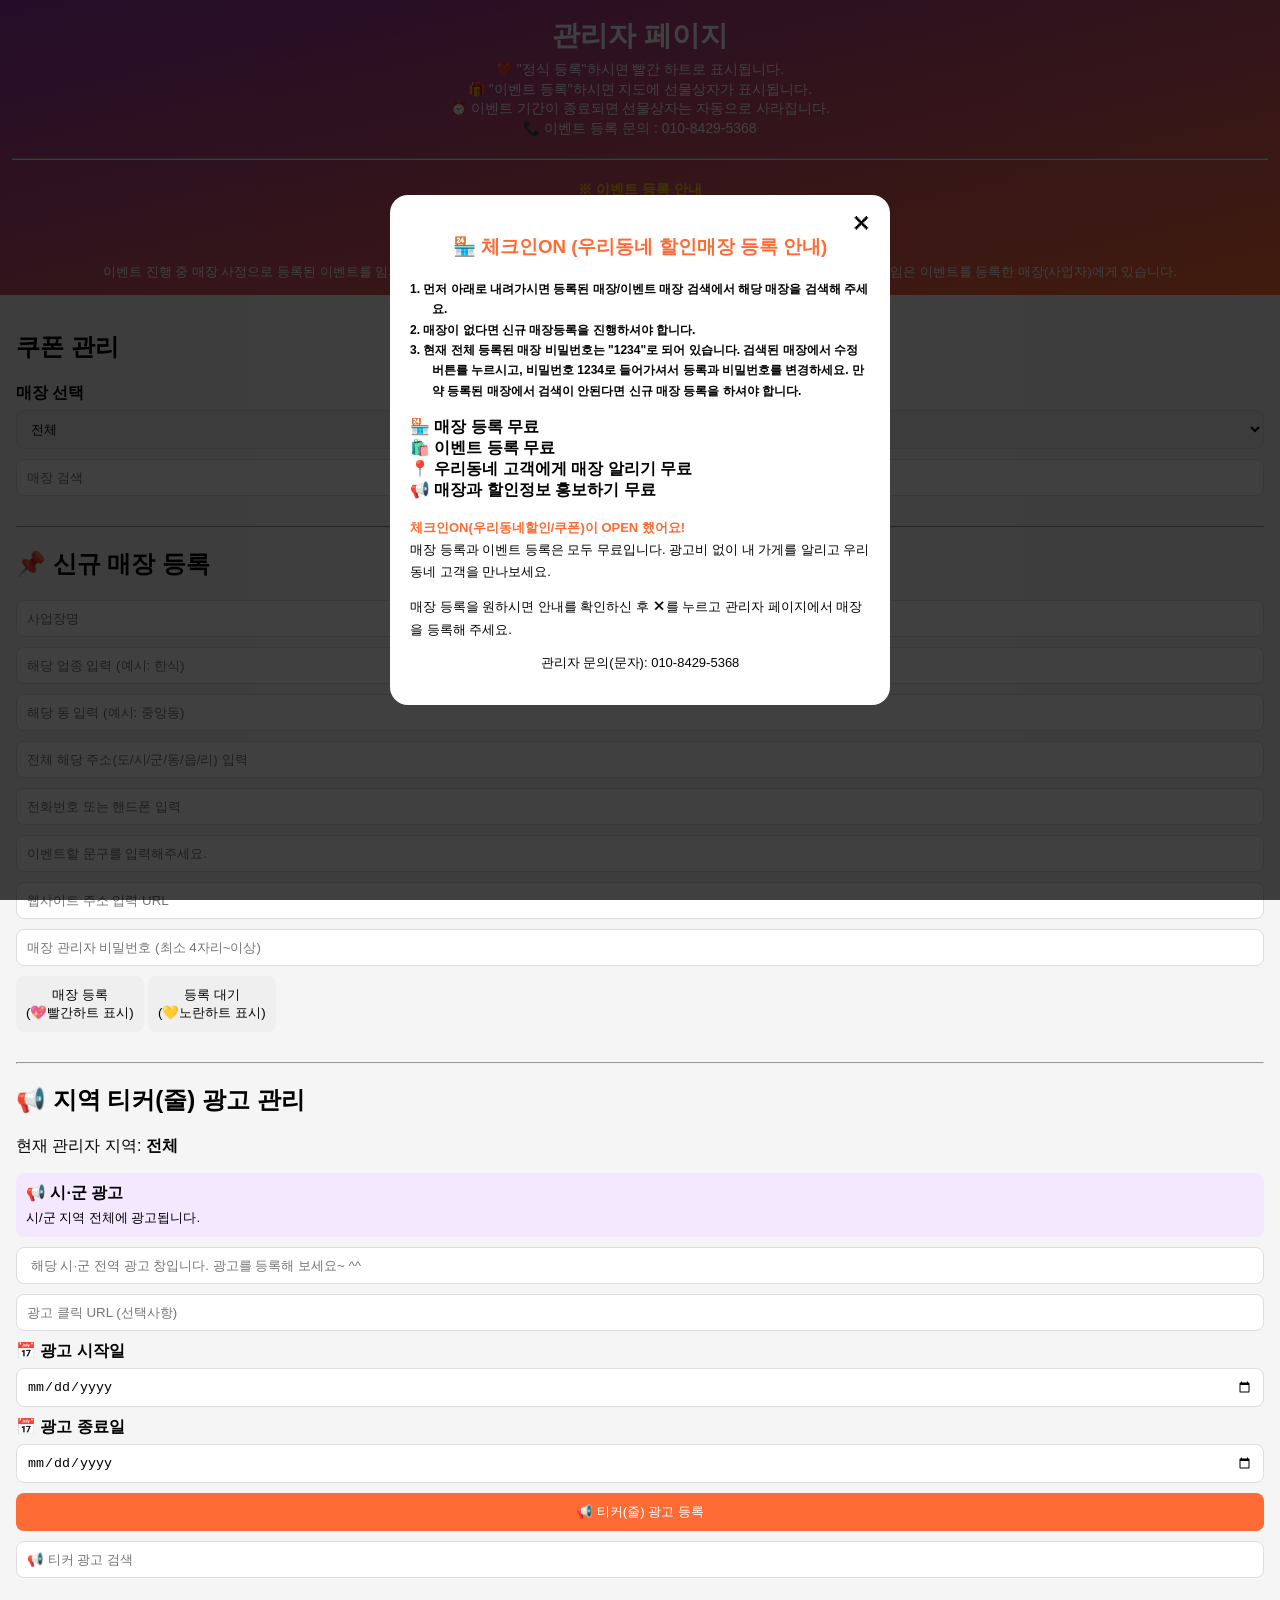
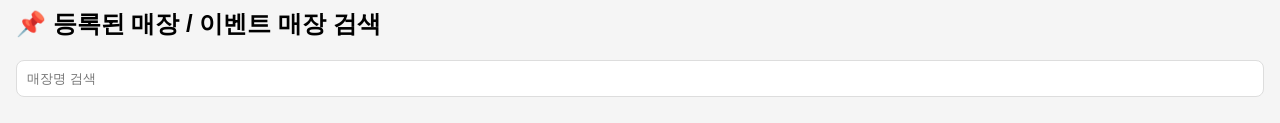
==== admin.html @ 0adaadab "merge remote" ====
<!DOCTYPE html>
<html lang="ko">
<head>
  <meta charset="UTF-8">
  <meta name="viewport" content="width=device-width, initial-scale=1.0">
  <title>관리자 페이지</title>

  <link rel="manifest" href="./manifest-admin.json">
  <link rel="icon" href="./logo1.png">
  <link rel="apple-touch-icon" href="./logo1.png">
  <meta name="theme-color" content="#ff6b35">

  <style>
    body {
      font-family: Arial, sans-serif;
      margin: 0;
      background: #f5f5f5;
    }

    header {
      background: linear-gradient(to bottom right, #9233a5,  #ff6b35);
      color: white;
      padding: 12px;
      text-align: center;
    }

    header h1 {
      margin: 5px 0;
      font-size: 28px;
    }

    header p {
      margin: 0;
      line-height: 1.4;
      font-size: 14px;
    }

    .container {
      padding: 16px;
    }

    label {
      display: block;
      margin-bottom: 6px;
      font-weight: bold;
    }

    select, input {
      width: 100%;
      padding: 10px;
      margin-bottom: 10px;
      border-radius: 8px;
      border: 1px solid #ddd;
      box-sizing: border-box;
    }

    button {
      padding: 10px;
      border: none;
      border-radius: 8px;
      cursor: pointer;
      margin-bottom: 10px;
    }

    .btn-add {
      background: #ff6b35;
      color: white;
      width: 100%;
    }

    .btn-edit {
      background: #3498db;
      color: white;
      margin-right: 5px;
    }

    .btn-delete {
      background: #e74c3c;
      color: white;
    }

    .card {
      background: white;
      padding: 5px;
      border-radius: 10px;
      margin: 2px;
      max-width: 260px;
      box-shadow: 0 2px 6px rgba(0,0,0,0.08);
      display: inline-block;
      vertical-align: top;

      font-size: 11px;   /* 👈 여기 추가 */
    }

    .card b {
      font-size: 12px;   /* 👈 추가 */
    }

    .card button {
      font-size: 11px;    /* 👈 추가 */
      padding: 5px 7px;  /* 👈 버튼 작게 */
    }

    .status {
      font-size: 9px;
      padding: 2px 6px;
      border-radius: 6px;
      display: inline-block;
      margin-top: 2px;
    }

    .active {
      background: #e7f7ea;
      color: #1b8a3c;
    }

    .expired {
      background: #ffe7e7;
      color: #c0392b;
    }

    .paid {
      background: #e8f0ff;
      color: #2c5cc5;
    }

    hr {
      margin: 20px 0;
    }

  /*
.event-card {
  border: 2px solid #ff3b3b;
  box-shadow: 0 0 12px rgba(255, 59, 59, 0.4);
  transform: scale(1.02);
  animation: pulseEvent 1.5s infinite;
}

@keyframes pulseEvent {
  0% { box-shadow: 0 0 6px rgba(255, 59, 59, 0.3); }
  50% { box-shadow: 0 0 18px rgba(255, 59, 59, 0.7); }
  100% { box-shadow: 0 0 6px rgba(255, 59, 59, 0.3); }
}
*/

  </style>
  
</head>

<body>

<header>
  <h1>관리자 페이지</h1>

  <p>❤️ "정식 등록"하시면 빨간 하트로 표시됩니다.</p>
  <p>🎁 "이벤트 등록"하시면 지도에 선물상자가 표시됩니다.</p>
  <p>⏰ 이벤트 기간이 종료되면 선물상자는 자동으로 사라집니다.</p>
  <p>📞 이벤트 등록 문의 : 010-8429-5368</p>

  <hr class="seller-divider">

  <p style="color:#fdcb00; font-weight:bold;">
    ※ 이벤트 등록 안내
  </p>

  <p style="font-size:13px; line-height:1.6;">
    이벤트를 등록한 매장(사업자)은 등록한 이벤트 종료일까지<br>
    해당 이벤트를 보고 방문한 고객에게 등록된 혜택을 제공하여야 합니다.<br><br>

    이벤트 진행 중 매장 사정으로 등록된 이벤트를 임의로 변경하거나
    종료하여 고객에게 불이익 또는 피해가 발생한 경우,
    그에 따른 모든 책임은 이벤트를 등록한 매장(사업자)에게 있습니다.
  </p>

</header>

<div class="container">

  <!-- =========================
       1️⃣ 쿠폰 관리 (맨 위)
  ========================== -->
  <h2>쿠폰 관리</h2>

  <label for="storeFilter">매장 선택</label>
  <select id="storeFilter">
    <option value="all">전체</option>
  </select>

  <input
  id="filterSearch"
  placeholder="매장 검색"
  onkeyup="filterStoreOptions()"
  />

  <div id="adminList"></div>

  <hr>

  <!-- =========================
       2️⃣ 매장 등록
  ========================== -->
  <h2>📌 신규 매장 등록</h2>
  <!--<button onclick="toggleAdmin()" id="adminBtn">관리자 OFF</button> 주석을 풀면 로그인 버튼이 생성됨 -->

  <input id="storeName" placeholder="사업장명">
  <input id="storeCategory" placeholder="해당 업종 입력 (예시: 한식)">
  <input id="storeDong" placeholder="해당 동 입력 (예시: 중앙동)">
  <input id="storeAddress" placeholder="전체 해당 주소(도/시/군/동/읍/리) 입력">
  <input id="storePhone" placeholder="전화번호 또는 핸드폰 입력">
  <input id="storeDiscount" placeholder="이벤트할 문구를 입력해주세요.">
  <input
    id="storeWebsite"
    placeholder="웹사이트 주소 입력 URL"
    onclick="openWebsiteGuideOnce(this)"
  >
  <!-- <input id="storePassword" type="password" placeholder="매장 관리자 비밀번호 (최소 4자리)"> 
   주석풀면 비밀번호가 감춰지는 기능을 가지고 있음 type="password" 이 코드가 화면에서 비번을 감추는 기능임)-->
  <input id="storePassword" type="text" placeholder="매장 관리자 비밀번호 (최소 4자리~이상)">

  <button onclick="addStore('active')">매장 등록<br>(💖빨간하트 표시)</button>
  <button onclick="addStore('pending')">등록 대기<br>(💛노란하트 표시)</button>


  <hr>

<h2>📢 지역 티커(줄) 광고 관리</h2>

<p>
  현재 관리자 지역:
  <strong id="tickerCurrentCity">지역 확인 중...</strong>
</p>

<div style="
  background:#f3e8ff;
  padding:10px;
  border-radius:8px;
  margin-bottom:10px;
">
  <strong>📢 시·군 광고</strong>
  <p style="margin:5px 0 0; font-size:13px;">
    시/군 지역 전체에 광고됩니다.
  </p>
</div>

<input
  id="tickerText"
  placeholder=" 해당 시·군 전역 광고 창입니다. 광고를 등록해 보세요~ ^^"
>
<!--
<input
  id="tickerDong"
  placeholder="해당 지역 읍·면·동 광고 창입니다. 광고를 등록해 보세요~ ^^"
>
-->
<input
  id="tickerUrl"
  placeholder="광고 클릭 URL (선택사항)"
>

<label for="tickerStartDate">📅 광고 시작일</label>
<input
  id="tickerStartDate"
  type="date"
  placeholder="광고 시작일"
>

<label for="tickerEndDate">📅 광고 종료일</label>
<input
  id="tickerEndDate"
  type="date"
  placeholder="광고 종료일"
>

<button
  onclick="addTickerAd()"
  class="btn-add"
>
  📢 티커(줄) 광고 등록
</button>

<input
  id="tickerSearch"
  placeholder="📢 티커 광고 검색"
  oninput="searchTickerAds()"
>

<div id="tickerAdminList"></div>

  <h2>📌 등록된 매장 / 이벤트 매장 검색</h2>
  <!--
  <button onclick="filterEventStores()">🔥 이벤트만 보기</button>  // 밑의 전체보기 주석을 풀 때 같이 풀면 됨.
  
  <button onclick="renderStores()">전체보기</button>   //  주석을 풀면 등록된 전체 매장이 나오는 코드~~~~~
  -->

  <input
  id="storeSearch"
  placeholder="매장명 검색"
  oninput="searchStore()"
/>

  <div id="storeList"></div>
  
</div>

<script src="./js/admin.js"></script>

<!-- =========================
     웹사이트 주소 입력 안내
========================= -->

<div
  id="websiteGuideModal"
  style="
    display:none;
    position:fixed;
    inset:0;
    z-index:99999;
    background:rgba(0,0,0,0.75);
    align-items:center;
    justify-content:center;
    padding:10px;
  "
  onclick="closeWebsiteGuide()"
>

  <div
    style="
      position:relative;
      width:95vw;
      max-width:700px;
      max-height:95vh;
      overflow:auto;
      background:#fff;
      border-radius:18px;
      padding:10px;
      box-sizing:border-box;
    "
    onclick="event.stopPropagation();"
  >

    <button
      onclick="closeWebsiteGuide()"
      style="
        position:absolute;
        top:10px;
        right:10px;
        width:36px;
        height:36px;
        border:none;
        border-radius:50%;
        background:white;
        color:#333;
        font-size:20px;
        font-weight:bold;
        cursor:pointer;
        z-index:2;
        box-shadow:0 2px 8px rgba(0,0,0,0.2);
      "
    >✕</button>

    <img
      src="./website-guide.png"
      alt="웹사이트 주소 입력 방법 안내"
      style="
        display:block;
        width:100%;
        height:auto;
        border-radius:12px;
      "
    >

  </div>
</div>

<script>
let websiteGuideShown = false;

function openWebsiteGuideOnce(input) {

  // 이미 안내를 본 경우에는 팝업을 다시 열지 않음
  if (websiteGuideShown) {
    return;
  }

  websiteGuideShown = true;

  document.getElementById('websiteGuideModal').style.display = 'flex';
}

function closeWebsiteGuide() {
  document.getElementById('websiteGuideModal').style.display = 'none';
}
</script>


<!-- 매장 등록 안내 팝업 -->
<div id="storeRegisterModal" class="store-register-modal"
  style="display:none; position:fixed; inset:0; z-index:100000;
  background:rgba(0,0,0,0.75); align-items:center;
  justify-content:center; padding:10px; box-sizing:border-box;">

  <div style="position:relative; width:95vw; max-width:500px;
    max-height:90vh; overflow:auto; background:white;
    border-radius:18px; padding:20px; box-sizing:border-box;">

    <button onclick="closeStoreRegisterModal()"
      style="position:absolute; top:8px; right:8px;
      font-size:20px; background:white;">✕</button>

    <h3 style="text-align:center; color:#ff6b35;">
      🏪 체크인ON (우리동네 할인매장 등록 안내)
    </h3>

    
<div style="text-align:left; font-weight:bold; font-size:12px; line-height:1.7;">
  <div style="padding-left:22px; text-indent:-22px;">
    1. 먼저 아래로 내려가시면 등록된 매장/이벤트 매장 검색에서 해당 매장을 검색해 주세요.
  </div>
  <div style="padding-left:22px; text-indent:-22px;">
    2. 매장이 없다면 신규 매장등록을 진행하셔야 합니다. 
  </div>
  <div style="padding-left:22px; text-indent:-22px;">
    3. 현재 전체 등록된 매장 비밀번호는 "1234"로 되어 있습니다. 
    검색된 매장에서 수정버튼를 누르시고, 비밀번호 1234로 들어가셔서 등록과 비밀번호를 변경하세요. 
    만약 등록된 매장에서 검색이 안된다면 신규 매장 등록을 하셔야 합니다.
  </div>
</div>


    <p>
      🏪 <strong>매장 등록 무료</strong><br>
      🛍️ <strong>이벤트 등록 무료</strong><br>
      📍 <strong>우리동네 고객에게 매장 알리기 무료</strong><br>
      📢 <strong>매장과 할인정보 홍보하기 무료</strong>
    </p>

    <p style="font-size:13px; line-height:1.7;">
      <strong style="color:#ff6b35;">
        체크인ON(우리동네할인/쿠폰)이 OPEN 했어요!
      </strong><br>
      매장 등록과 이벤트 등록은 모두 무료입니다.
      광고비 없이 내 가게를 알리고 우리동네 고객을 만나보세요.
    </p>

    <p style="font-size:13px; line-height:1.7;">
      매장 등록을 원하시면 안내를 확인하신 후
      ✕를 누르고 관리자 페이지에서 매장을 등록해 주세요.
    </p>

    <p style="text-align:center; font-size:13px;">
      관리자 문의(문자): 010-8429-5368
    </p>

  </div>
</div>

<script>
function closeStoreRegisterModal() {
  document.getElementById('storeRegisterModal').style.display = 'none';
}

// 관리자 페이지에 들어오면 안내 팝업 표시
window.addEventListener('load', function () {
  document.getElementById('storeRegisterModal').style.display = 'flex';
});
</script>

</body>
</html>
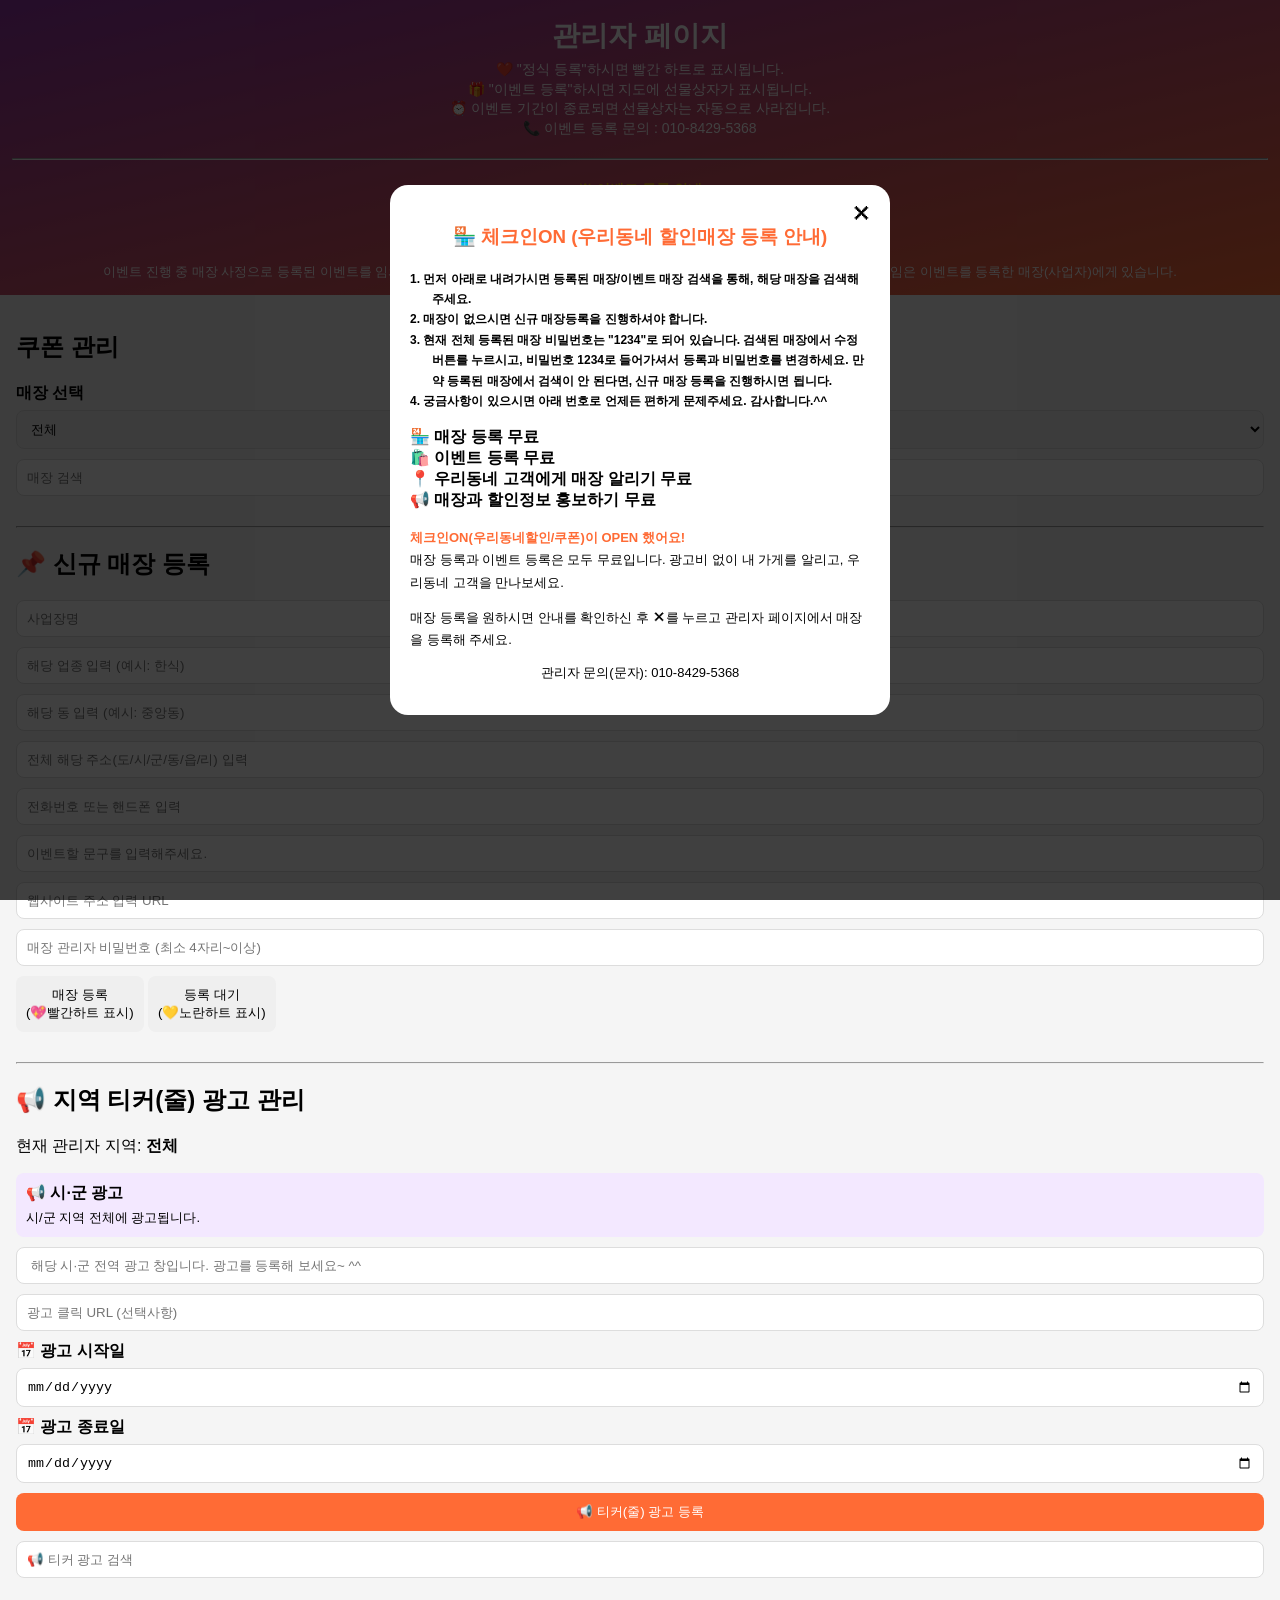
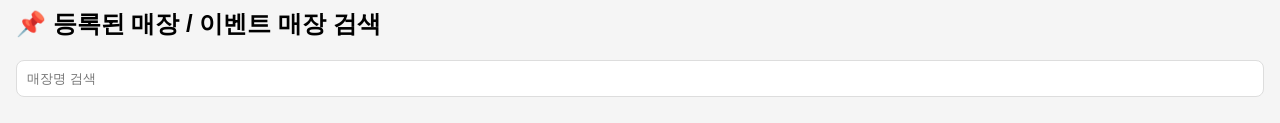
==== commit fafddd27: "merge remote" ====
--- a/admin.html
+++ b/admin.html
@@ -415,16 +415,19 @@
     
 <div style="text-align:left; font-weight:bold; font-size:12px; line-height:1.7;">
   <div style="padding-left:22px; text-indent:-22px;">
-    1. 먼저 아래로 내려가시면 등록된 매장/이벤트 매장 검색에서 해당 매장을 검색해 주세요.
+    1. 먼저 아래로 내려가시면 등록된 매장/이벤트 매장 검색을 통해, 해당 매장을 검색해 주세요.
   </div>
   <div style="padding-left:22px; text-indent:-22px;">
-    2. 매장이 없다면 신규 매장등록을 진행하셔야 합니다. 
+    2. 매장이 없으시면 신규 매장등록을 진행하셔야 합니다. 
   </div>
   <div style="padding-left:22px; text-indent:-22px;">
     3. 현재 전체 등록된 매장 비밀번호는 "1234"로 되어 있습니다. 
     검색된 매장에서 수정버튼를 누르시고, 비밀번호 1234로 들어가셔서 등록과 비밀번호를 변경하세요. 
-    만약 등록된 매장에서 검색이 안된다면 신규 매장 등록을 하셔야 합니다.
+    만약 등록된 매장에서 검색이 안 된다면, 신규 매장 등록을 진행하시면 됩니다.
   </div>
+  <div style="padding-left:22px; text-indent:-22px;">
+    4. 궁금사항이 있으시면 아래 번호로 언제든 편하게 문제주세요. 감사합니다.^^
+   </div>
 </div>
 
 
@@ -440,7 +443,7 @@
         체크인ON(우리동네할인/쿠폰)이 OPEN 했어요!
       </strong><br>
       매장 등록과 이벤트 등록은 모두 무료입니다.
-      광고비 없이 내 가게를 알리고 우리동네 고객을 만나보세요.
+      광고비 없이 내 가게를 알리고, 우리동네 고객을 만나보세요.
     </p>
 
     <p style="font-size:13px; line-height:1.7;">
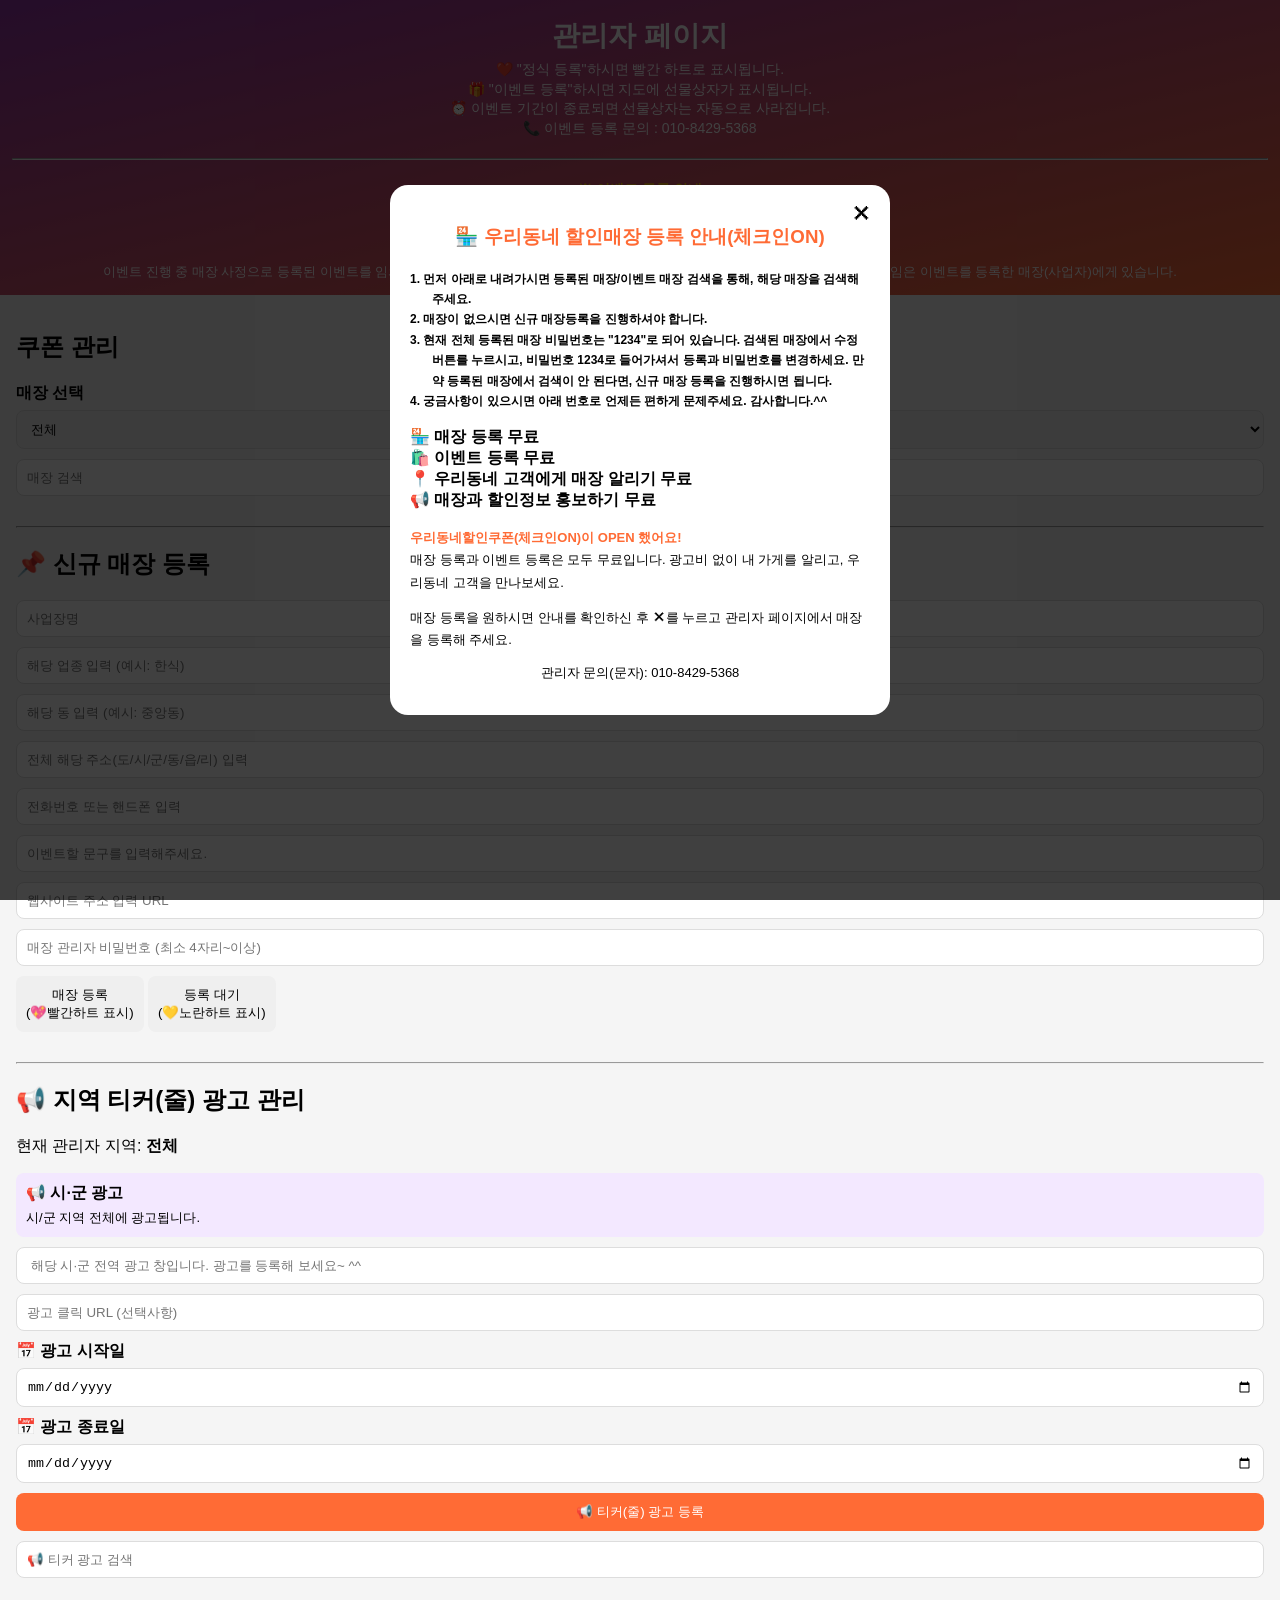
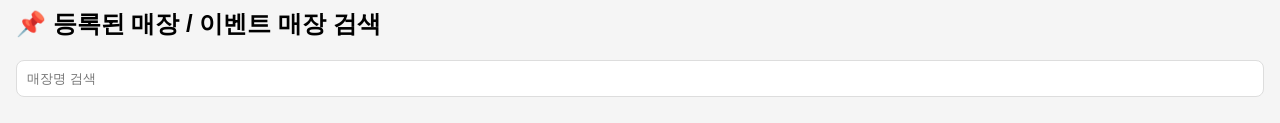
==== commit 039f92f1: "merge remote" ====
--- a/admin.html
+++ b/admin.html
@@ -409,7 +409,7 @@
       font-size:20px; background:white;">✕</button>
 
     <h3 style="text-align:center; color:#ff6b35;">
-      🏪 체크인ON (우리동네 할인매장 등록 안내)
+      🏪 우리동네 할인매장 등록 안내(체크인ON)
     </h3>
 
     
@@ -440,7 +440,7 @@
 
     <p style="font-size:13px; line-height:1.7;">
       <strong style="color:#ff6b35;">
-        체크인ON(우리동네할인/쿠폰)이 OPEN 했어요!
+        우리동네할인쿠폰(체크인ON)이 OPEN 했어요!
       </strong><br>
       매장 등록과 이벤트 등록은 모두 무료입니다.
       광고비 없이 내 가게를 알리고, 우리동네 고객을 만나보세요.
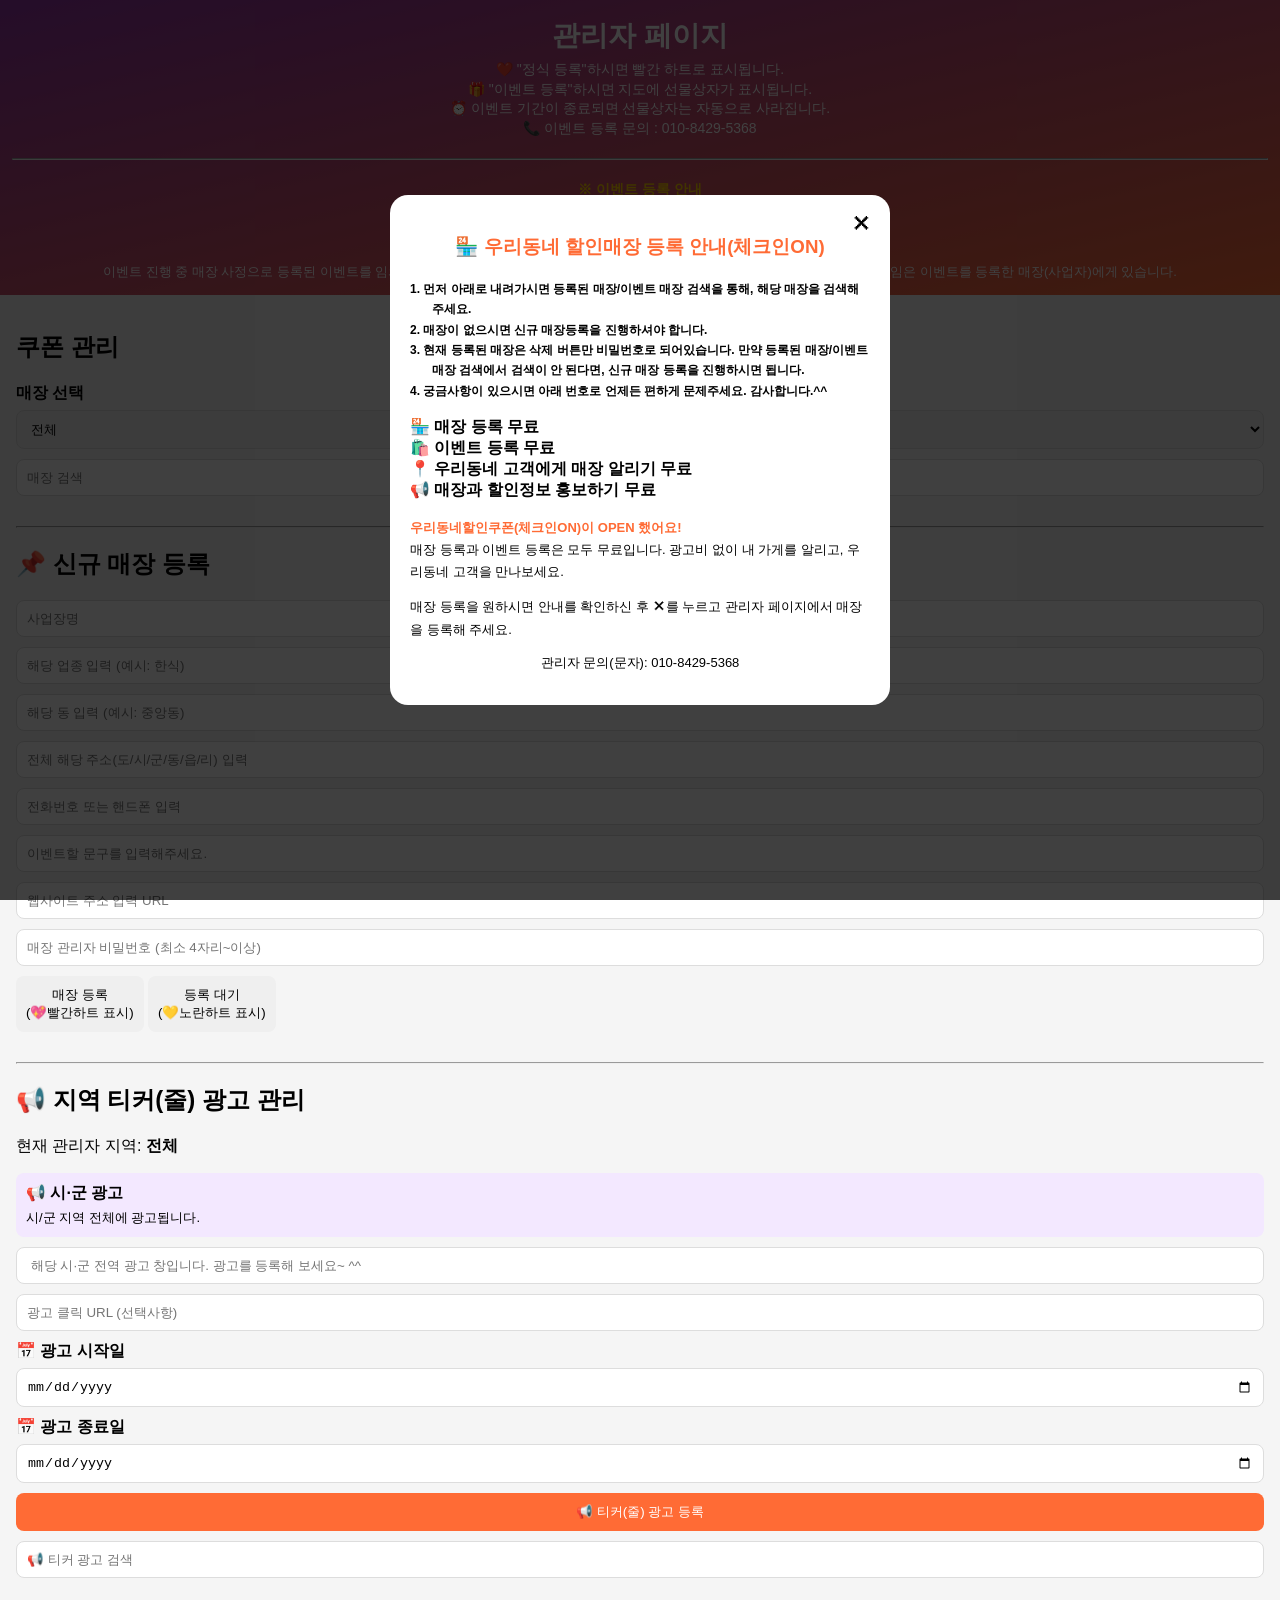
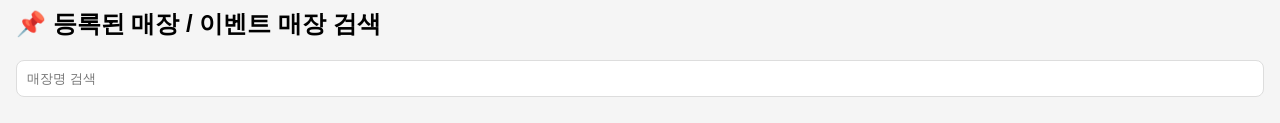
==== commit 06509bd4: "merge remote" ====
--- a/admin.html
+++ b/admin.html
@@ -421,9 +421,8 @@
     2. 매장이 없으시면 신규 매장등록을 진행하셔야 합니다. 
   </div>
   <div style="padding-left:22px; text-indent:-22px;">
-    3. 현재 전체 등록된 매장 비밀번호는 "1234"로 되어 있습니다. 
-    검색된 매장에서 수정버튼를 누르시고, 비밀번호 1234로 들어가셔서 등록과 비밀번호를 변경하세요. 
-    만약 등록된 매장에서 검색이 안 된다면, 신규 매장 등록을 진행하시면 됩니다.
+    3. 현재 등록된 매장은 삭제 버튼만 비밀번호로 되어있습니다. 
+       만약 등록된 매장/이벤트 매장 검색에서 검색이 안 된다면, 신규 매장 등록을 진행하시면 됩니다.
   </div>
   <div style="padding-left:22px; text-indent:-22px;">
     4. 궁금사항이 있으시면 아래 번호로 언제든 편하게 문제주세요. 감사합니다.^^
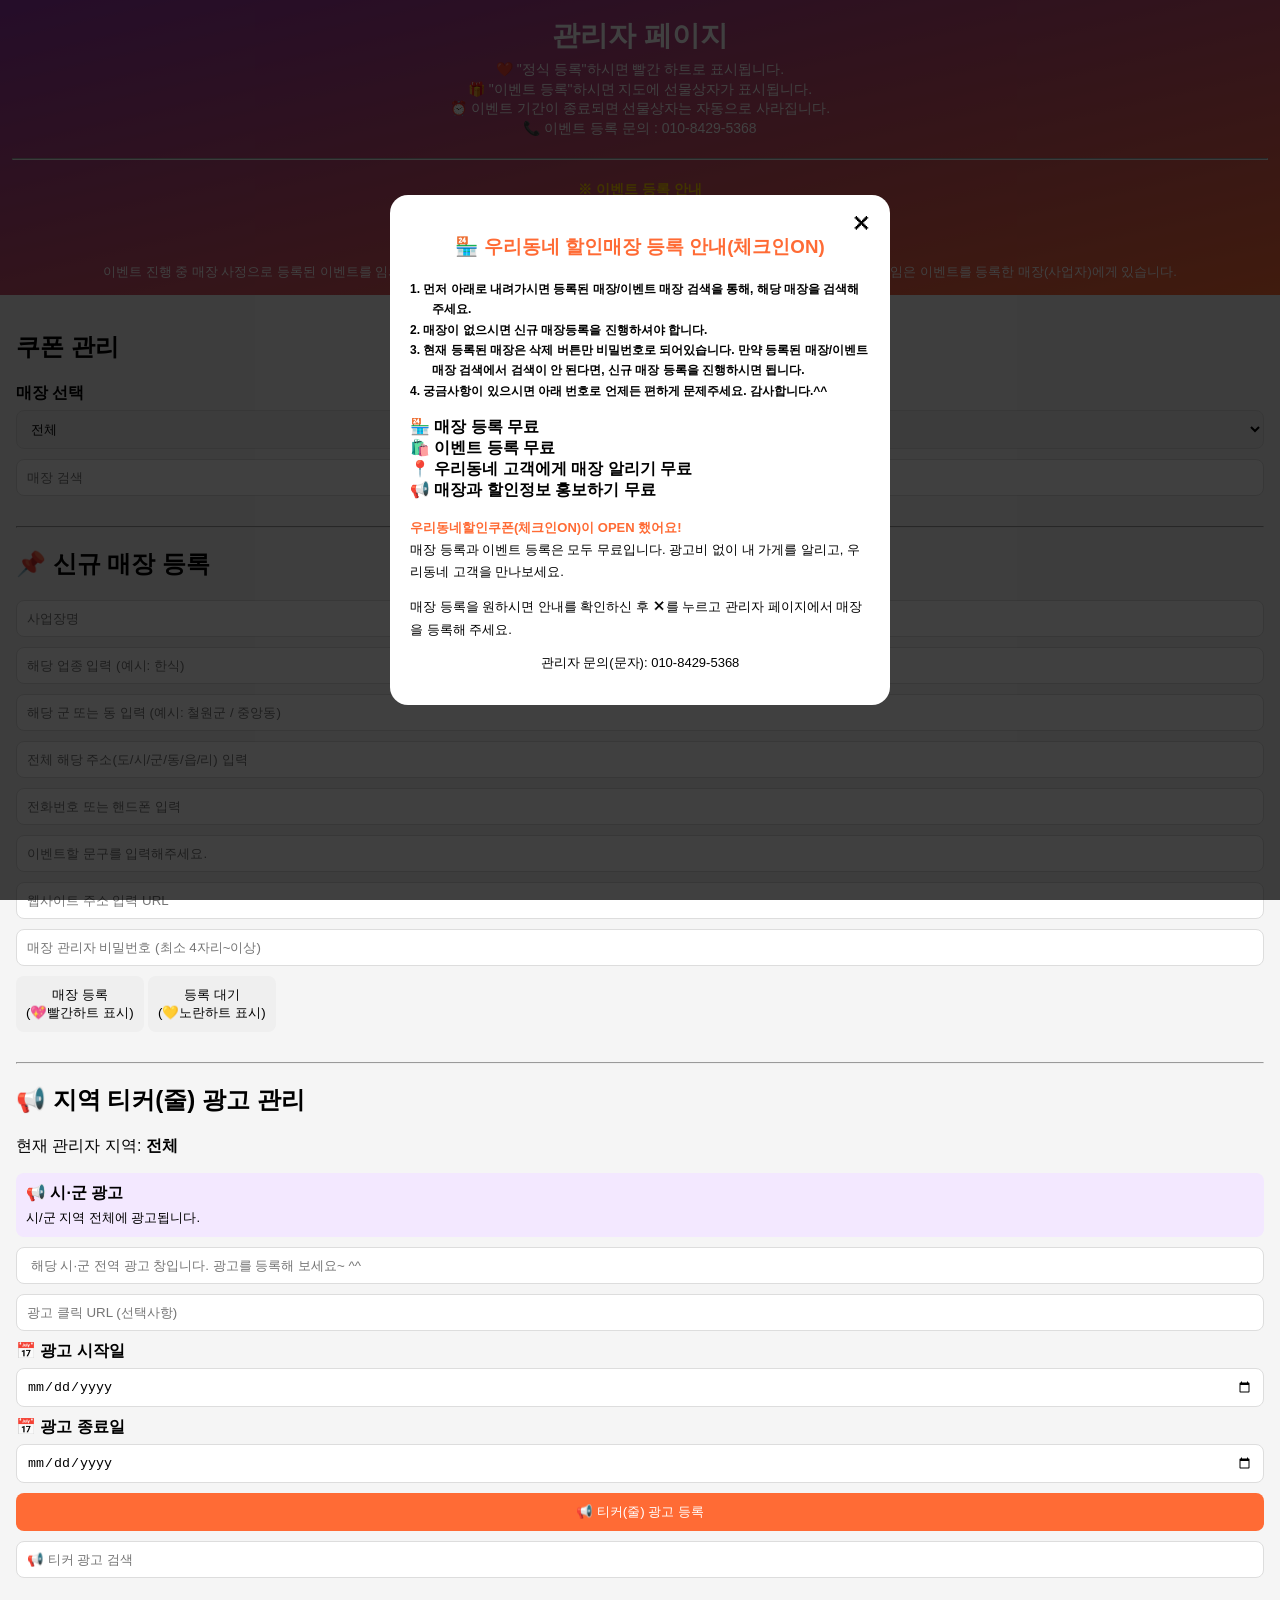
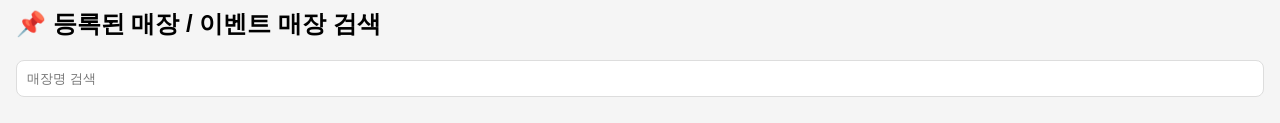
==== commit f25437be: "merge remote" ====
--- a/admin.html
+++ b/admin.html
@@ -204,7 +204,7 @@
 
   <input id="storeName" placeholder="사업장명">
   <input id="storeCategory" placeholder="해당 업종 입력 (예시: 한식)">
-  <input id="storeDong" placeholder="해당 동 입력 (예시: 중앙동)">
+  <input id="storeDong" placeholder="해당 군 또는 동 입력 (예시: 철원군 / 중앙동)">
   <input id="storeAddress" placeholder="전체 해당 주소(도/시/군/동/읍/리) 입력">
   <input id="storePhone" placeholder="전화번호 또는 핸드폰 입력">
   <input id="storeDiscount" placeholder="이벤트할 문구를 입력해주세요.">
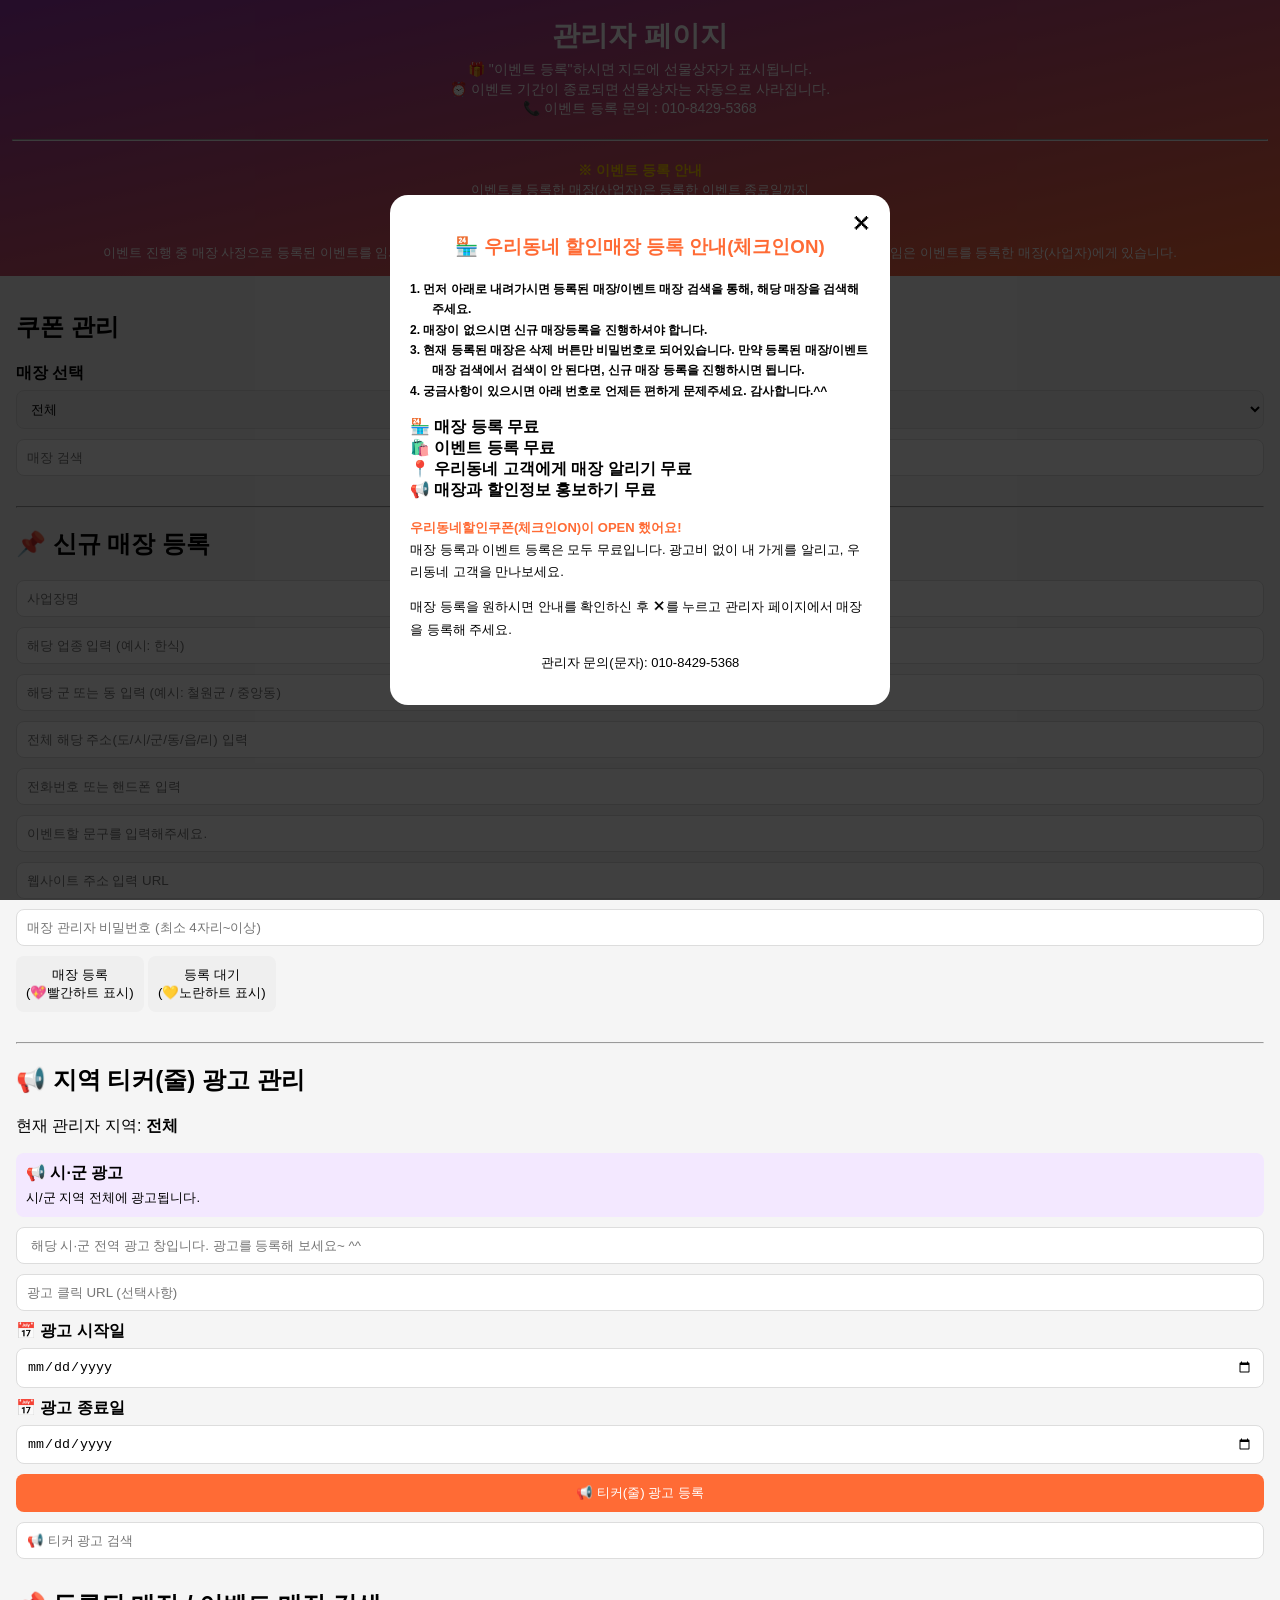
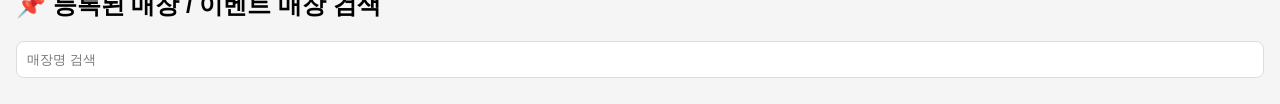
==== commit c9bce3f2: "merge remote" ====
--- a/admin.html
+++ b/admin.html
@@ -151,8 +151,9 @@
 
 <header>
   <h1>관리자 페이지</h1>
-
+<!--
   <p>❤️ "정식 등록"하시면 빨간 하트로 표시됩니다.</p>
+  -->
   <p>🎁 "이벤트 등록"하시면 지도에 선물상자가 표시됩니다.</p>
   <p>⏰ 이벤트 기간이 종료되면 선물상자는 자동으로 사라집니다.</p>
   <p>📞 이벤트 등록 문의 : 010-8429-5368</p>
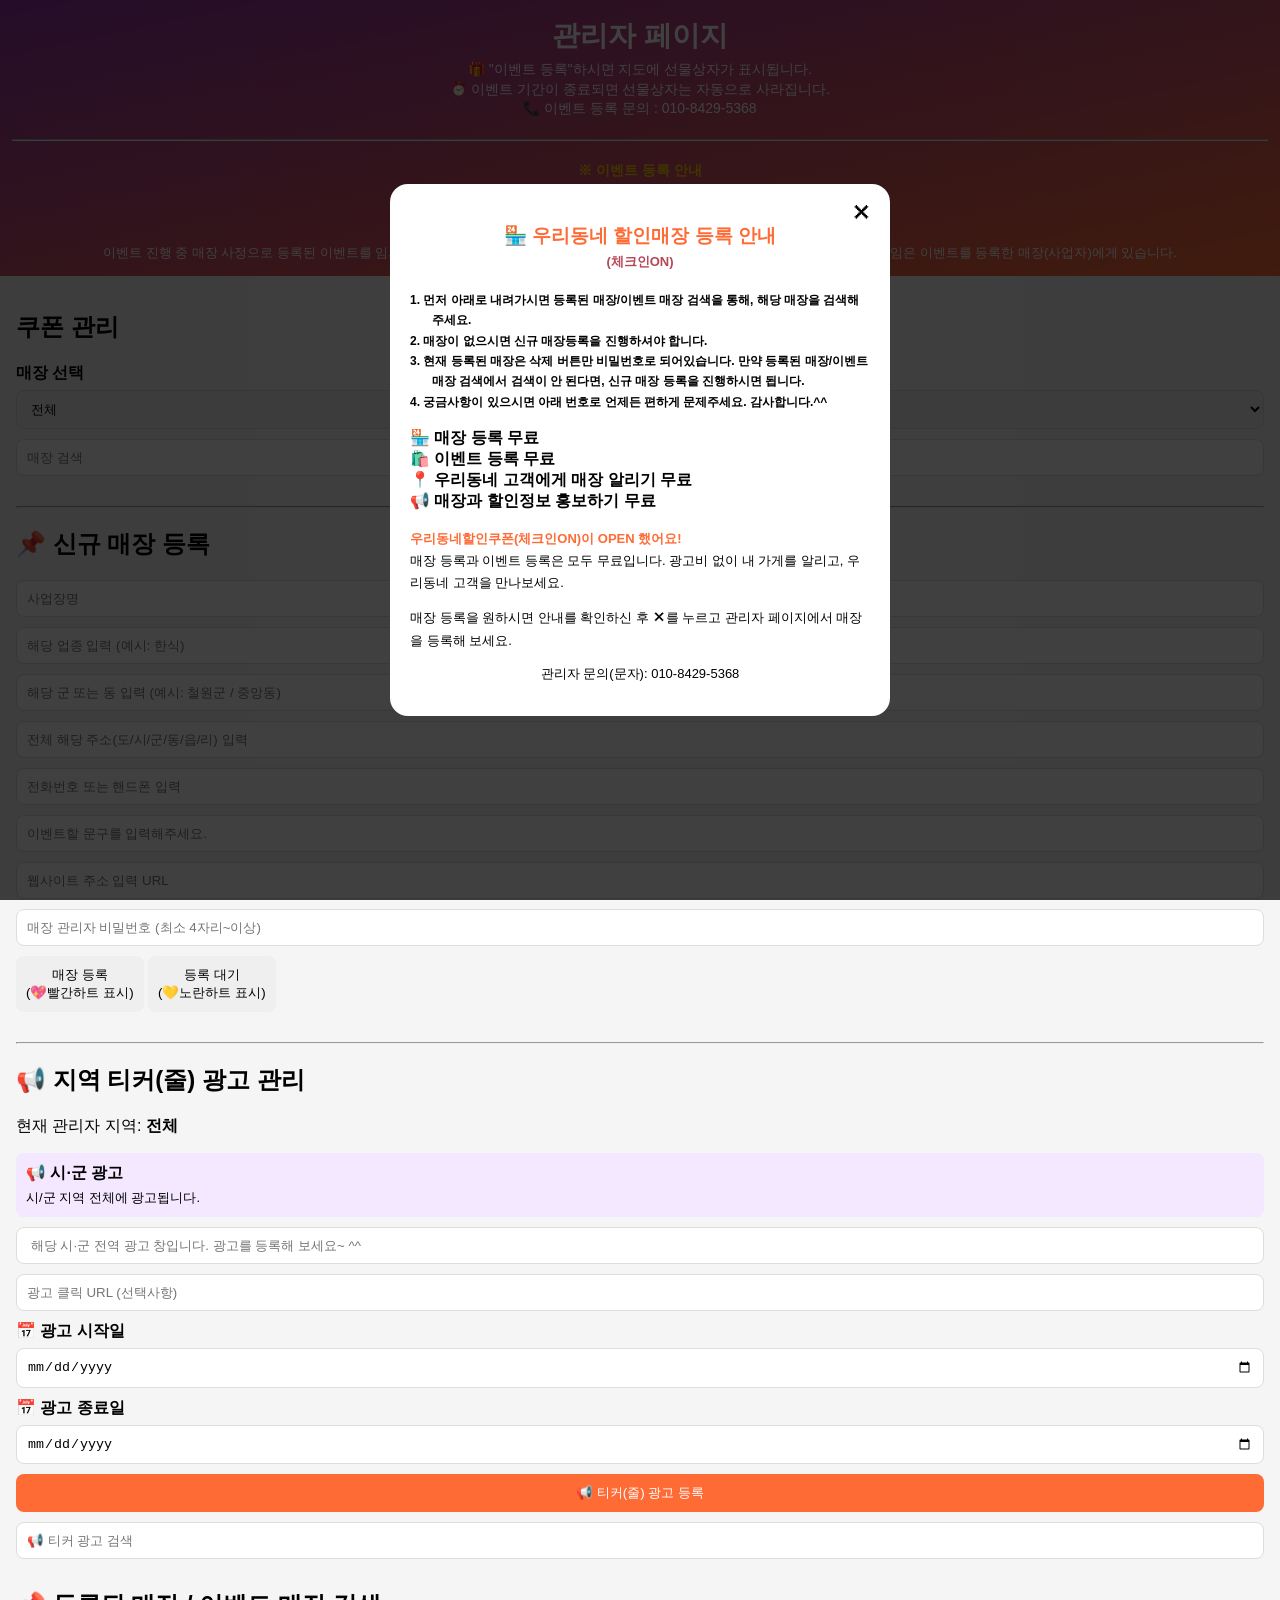
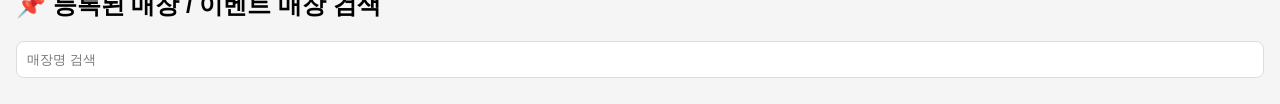
==== commit 251270ab: "merge remote" ====
--- a/admin.html
+++ b/admin.html
@@ -410,7 +410,10 @@
       font-size:20px; background:white;">✕</button>
 
     <h3 style="text-align:center; color:#ff6b35;">
-      🏪 우리동네 할인매장 등록 안내(체크인ON)
+      🏪 우리동네 할인매장 등록 안내<br>
+   <span style="font-size:13px; color:#B54757; font-weight:bold;">
+     (체크인ON)
+    </span>
     </h3>
 
     
@@ -448,7 +451,7 @@
 
     <p style="font-size:13px; line-height:1.7;">
       매장 등록을 원하시면 안내를 확인하신 후
-      ✕를 누르고 관리자 페이지에서 매장을 등록해 주세요.
+      ✕를 누르고 관리자 페이지에서 매장을 등록해 보세요.
     </p>
 
     <p style="text-align:center; font-size:13px;">
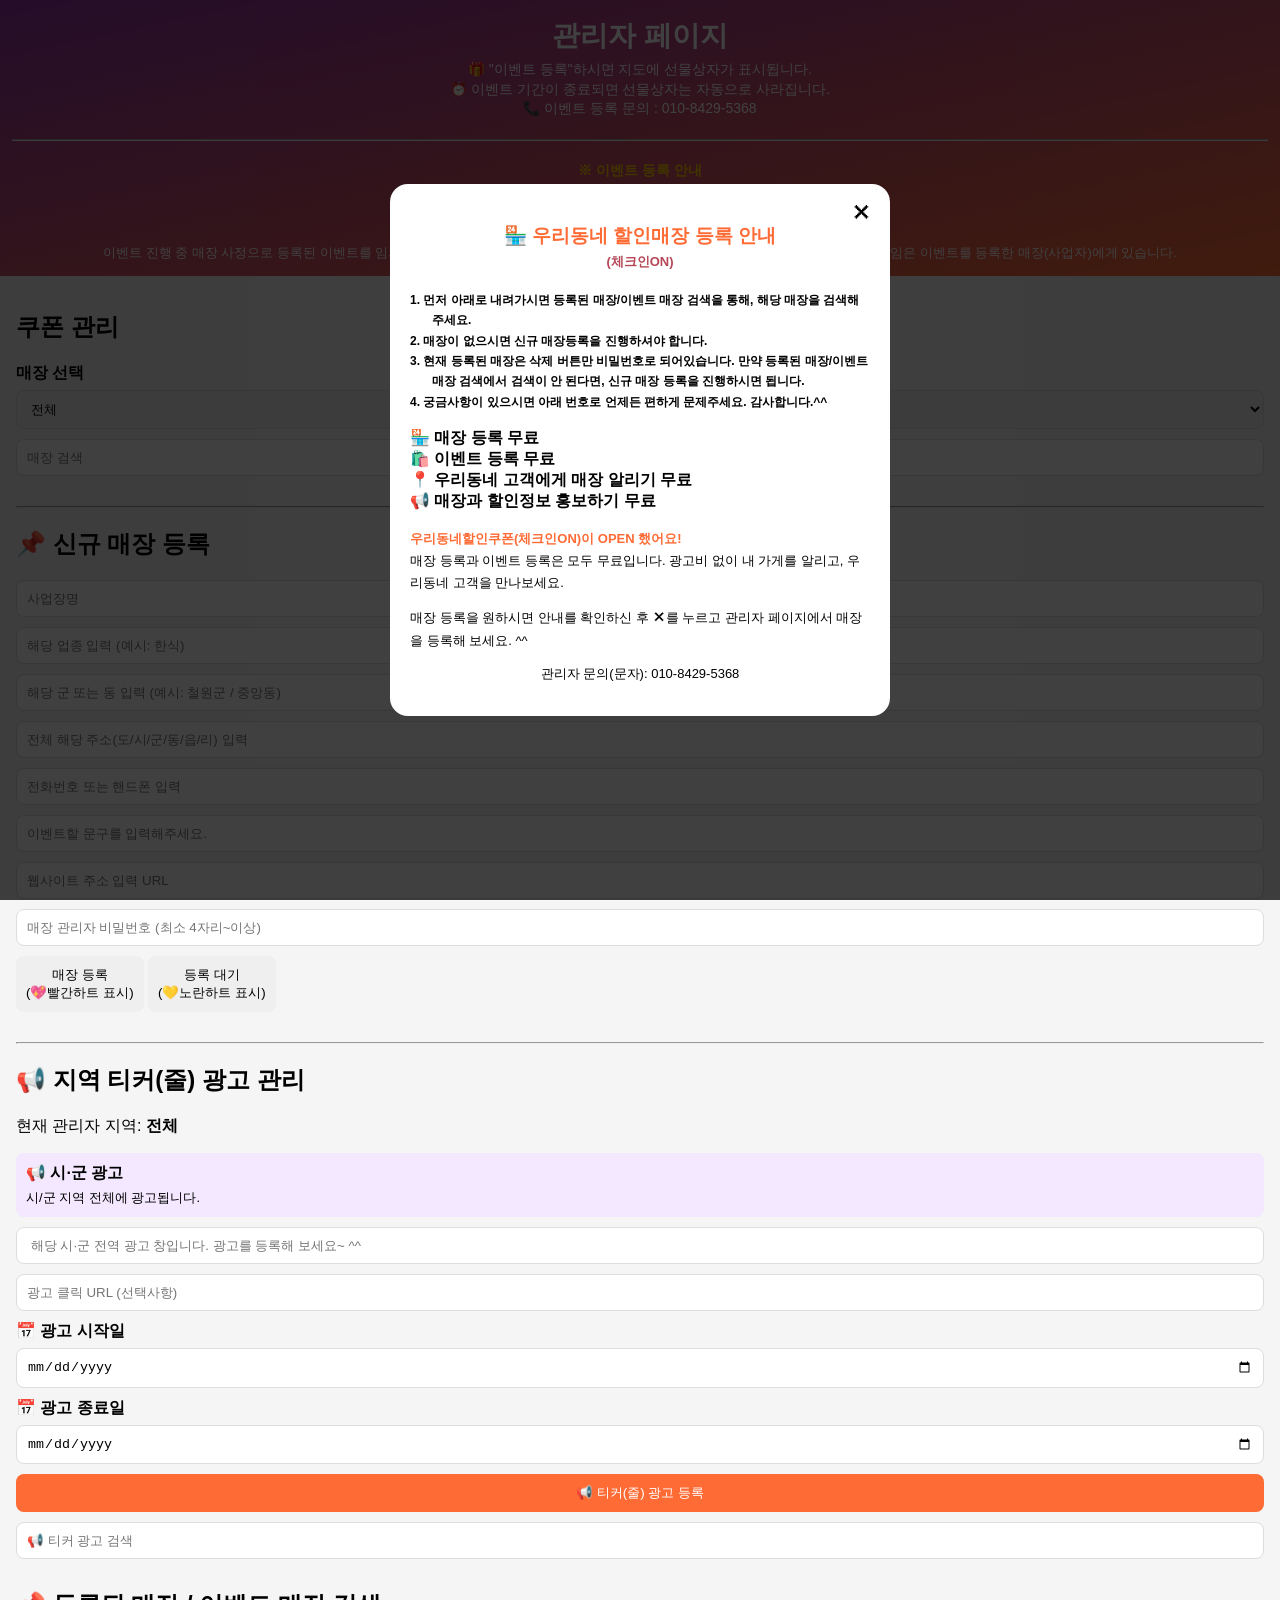
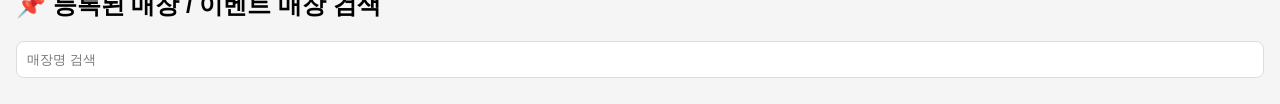
==== commit 218a63f7: "merge remote" ====
--- a/admin.html
+++ b/admin.html
@@ -451,7 +451,7 @@
 
     <p style="font-size:13px; line-height:1.7;">
       매장 등록을 원하시면 안내를 확인하신 후
-      ✕를 누르고 관리자 페이지에서 매장을 등록해 보세요.
+      ✕를 누르고 관리자 페이지에서 매장을 등록해 보세요. ^^
     </p>
 
     <p style="text-align:center; font-size:13px;">
